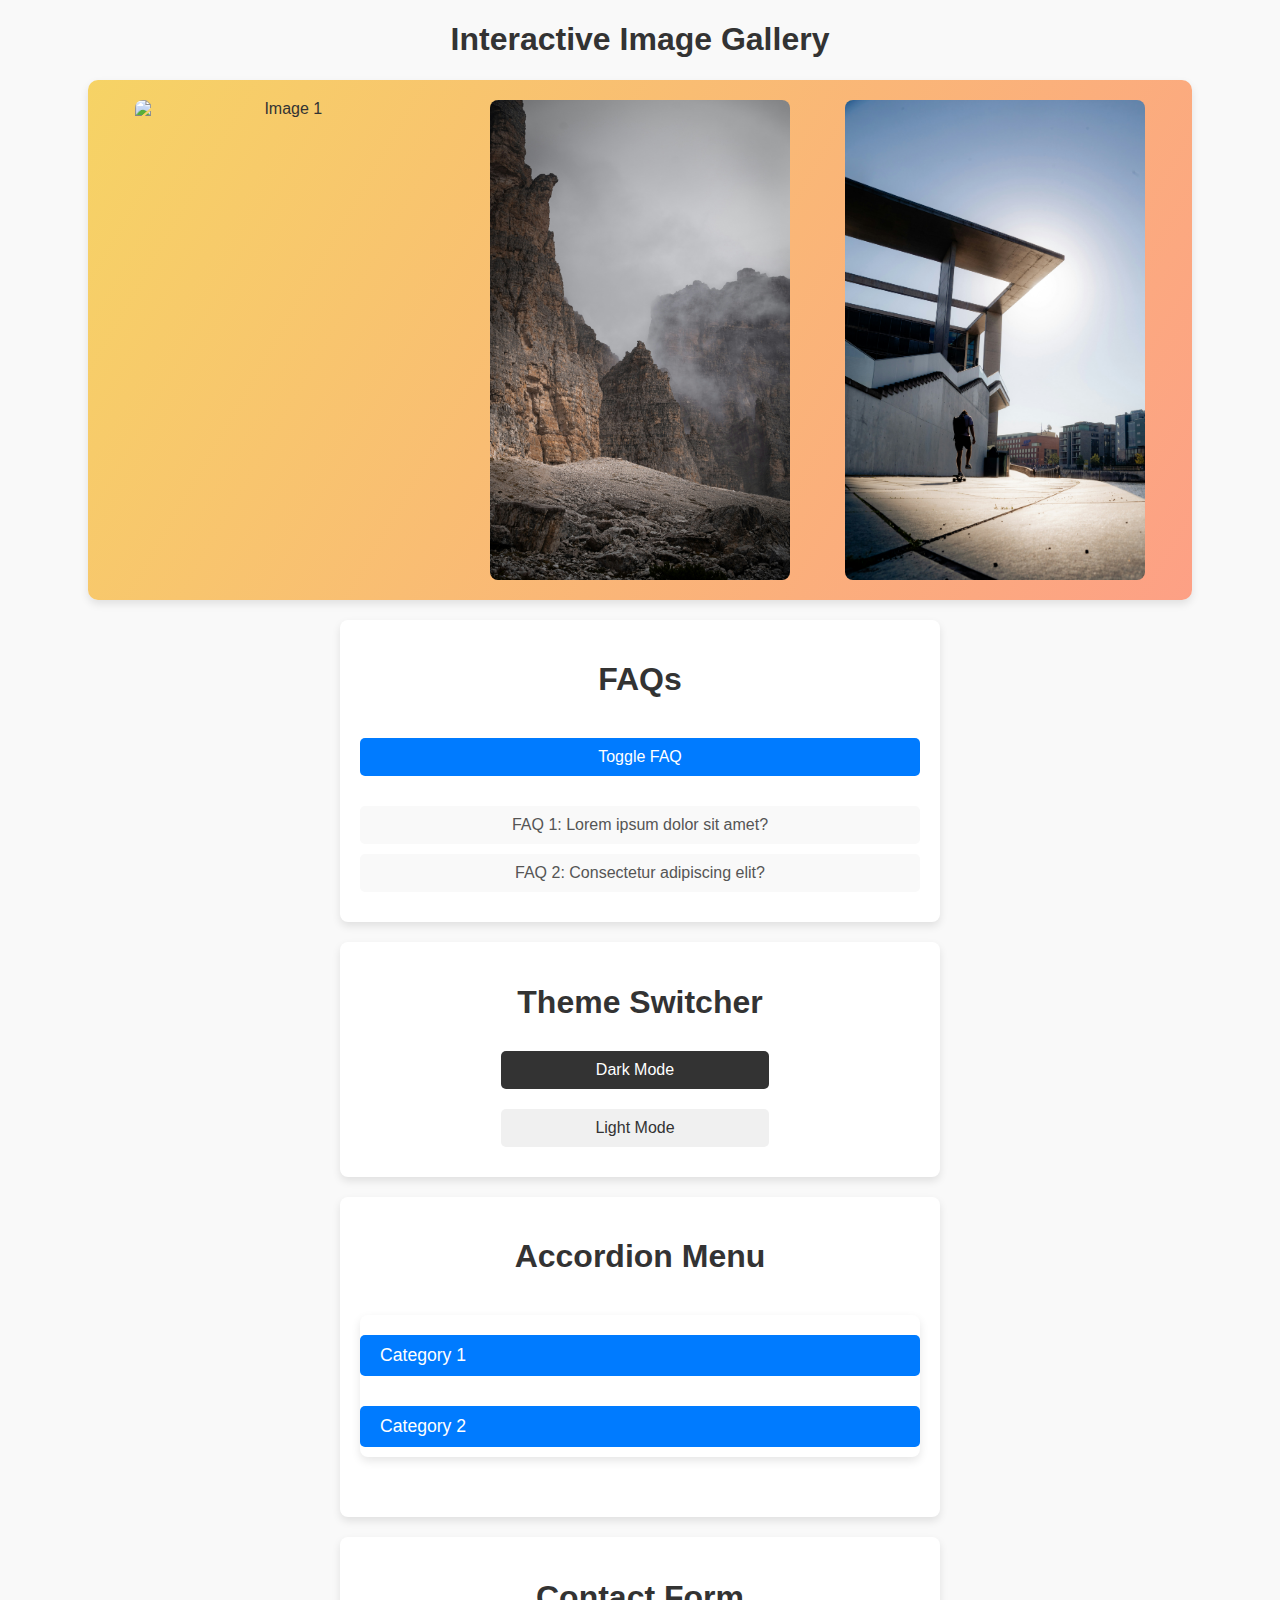
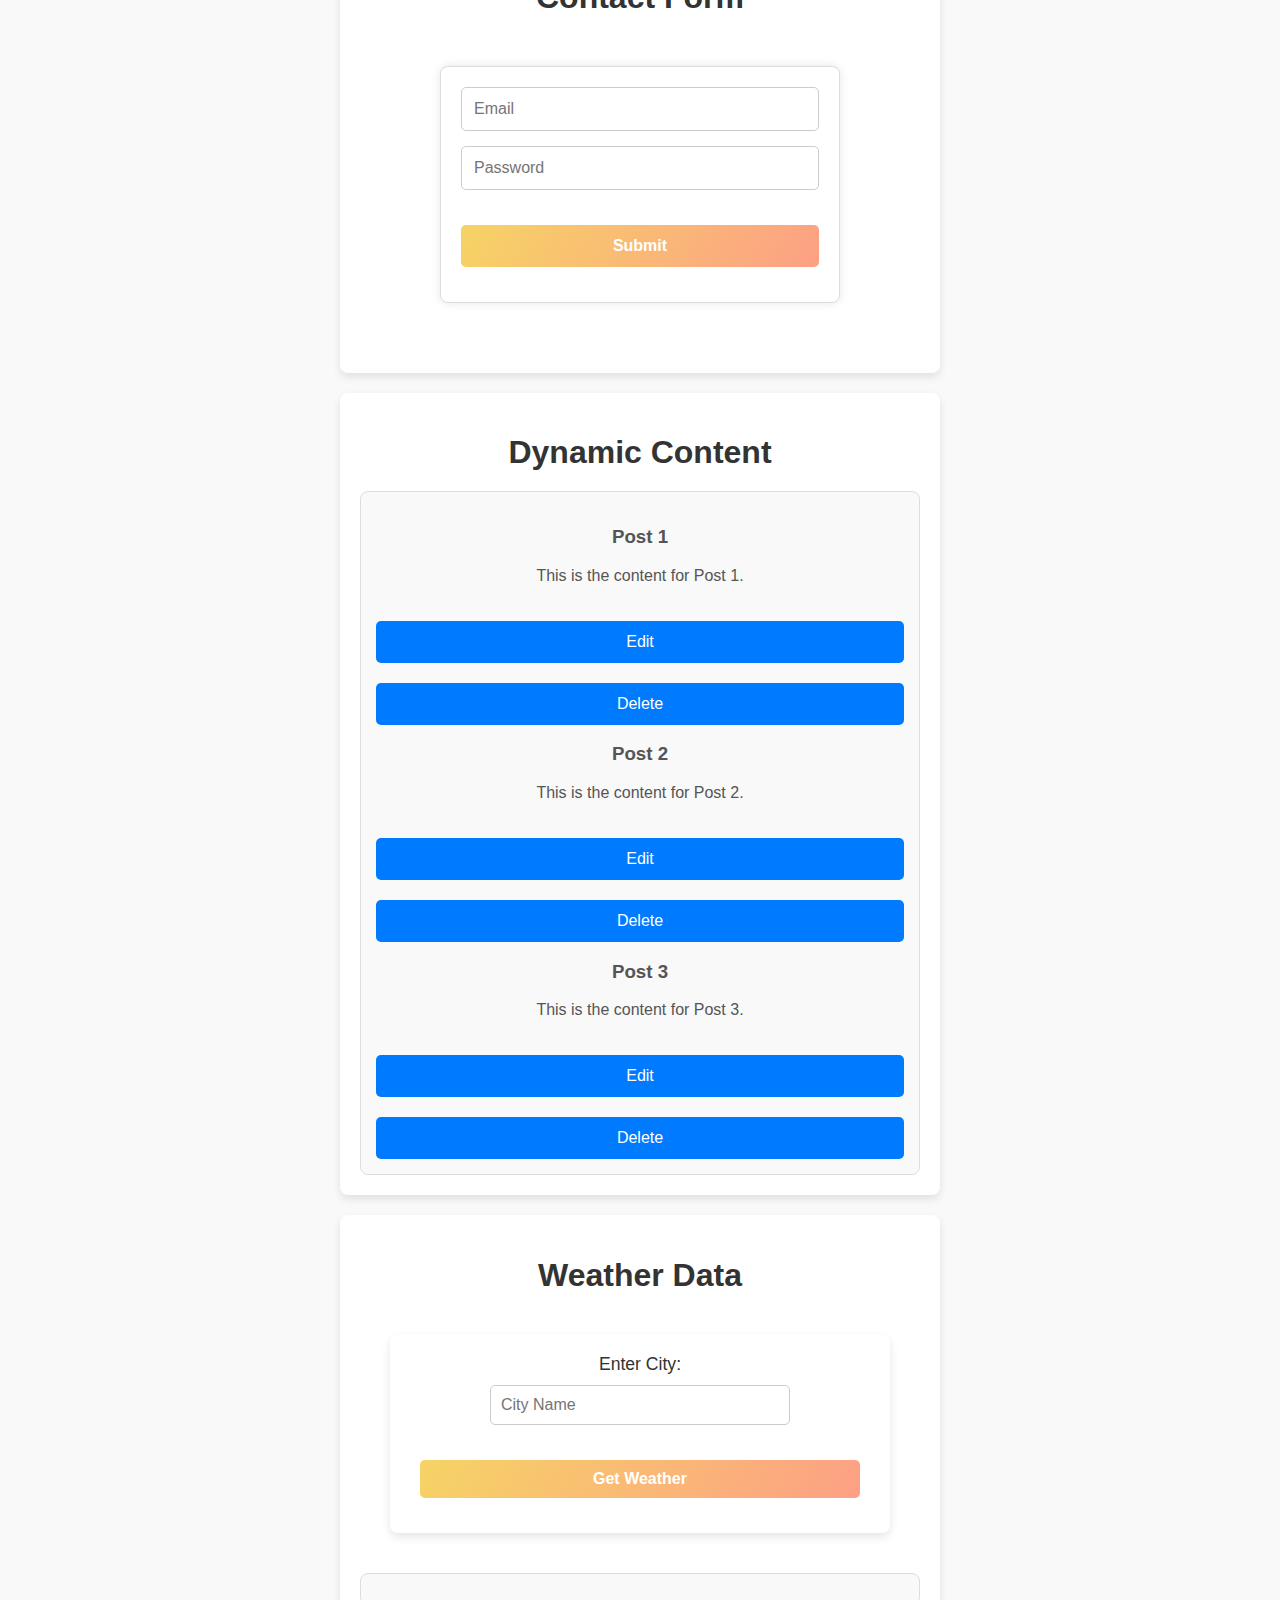
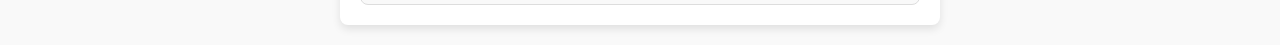
==== index.html @ 6be9c08d "Assignment 2" ====
<!DOCTYPE html>
<html lang="en">
  <head>
    <meta charset="UTF-8" />
    <meta name="viewport" content="width=device-width, initial-scale=1.0" />
    <title>Web Application</title>
    <link rel="stylesheet" href="styles\gallery.css" />
    <link rel="stylesheet" href="styles\theme.css" />
    <link rel="stylesheet" href="styles\accordion.css" />
    <link rel="stylesheet" href="styles\boy.css" />
    <link rel="stylesheet" href="styles\toastr.css" />
    <link rel="stylesheet" href="styles\faqs.css" />
    <link rel="stylesheet" href="styles\form.css" />
    <link rel="stylesheet" href="styles\content.css" />
    <link rel="stylesheet" href="styles\weather.css" />
  </head>
  <body>
    <h1 align="center">Interactive Image Gallery</h1>
    <section id="gallery" style="padding: 20px">
      <div class="gallery-thumbnails">
        <img
          src="images/image1.jpg"
          alt="Image 1"
          data-full="images/image1.jpg"
        />
        <img
          src="images/image2.jpg"
          alt="Image 2"
          data-full="images/image2.jpg"
        />
        <img
          src="images/image3.jpg"
          alt="Image 3"
          data-full="images/image3.jpg"
        />
      </div>
      <div
        id="gallery-modal"
        class="modal"
        style="display: none; margin-top: 20px"
      >
        <img class="modal-content" id="modal-image" />
        <span class="close" style="font-size: 100px">&times;</span>
      </div>
    </section>

    <div class="container">
      <section id="content-toggle">
        <h1>FAQs</h1>
        <button class="toggle-btn">Toggle FAQ</button>
        <div class="content">
          <p>FAQ 1: Lorem ipsum dolor sit amet?</p>
          <p>FAQ 2: Consectetur adipiscing elit?</p>
        </div>
      </section>
    </div>

    <section id="theme-switcher">
      <h1>Theme Switcher</h1>
      <button id="dark-mode-btn">Dark Mode</button>
      <button id="light-mode-btn">Light Mode</button>
    </section>

    <section id="accordion-menu">
      <h1>Accordion Menu</h1>
      <div class="accordion">
        <button class="accordion-btn">Category 1</button>
        <div class="accordion-content">
          <p>Details for Category 1</p>
        </div>
        <button class="accordion-btn">Category 2</button>
        <div class="accordion-content">
          <p>Details for Category 2</p>
        </div>
      </div>
    </section>

    <section id="form-section">
      <h1>Contact Form</h1>
      <form id="contact-form">
        <input type="text" id="email" placeholder="Email" />
        <input type="password" id="password" placeholder="Password" />
        <button type="submit">Submit</button>
      </form>
    </section>

    <section id="dynamic-content-section">
      <h1>Dynamic Content</h1>
      <div id="dynamic-content"></div>
    </section>

    <section id="weather-section">
      <h1>Weather Data</h1>
      <form id="weather-form">
        <label for="city-input">Enter City:</label>
        <input type="text" id="city-input" placeholder="City Name" required />
        <button type="submit">Get Weather</button>
      </form>
      <div id="weather"></div>
    </section>

    <div class="toast-container" id="toast"></div>
    <script src="https://code.jquery.com/jquery-3.6.0.min.js"></script>
    <script src="https://cdnjs.cloudflare.com/ajax/libs/toastr.js/latest/toastr.min.js"></script>
    <script src="scripts/gallery.js" defer></script>
    <script src="scripts/theme.js" defer></script>
    <script src="scripts/accordion.js" defer></script>
    <script src="scripts/form.js" defer></script>
    <script src="scripts/data.js" defer></script>
    <script src="scripts/faq.js" defer></script>
    <script src="scripts/api.js" defer></script>
  </body>
</html>
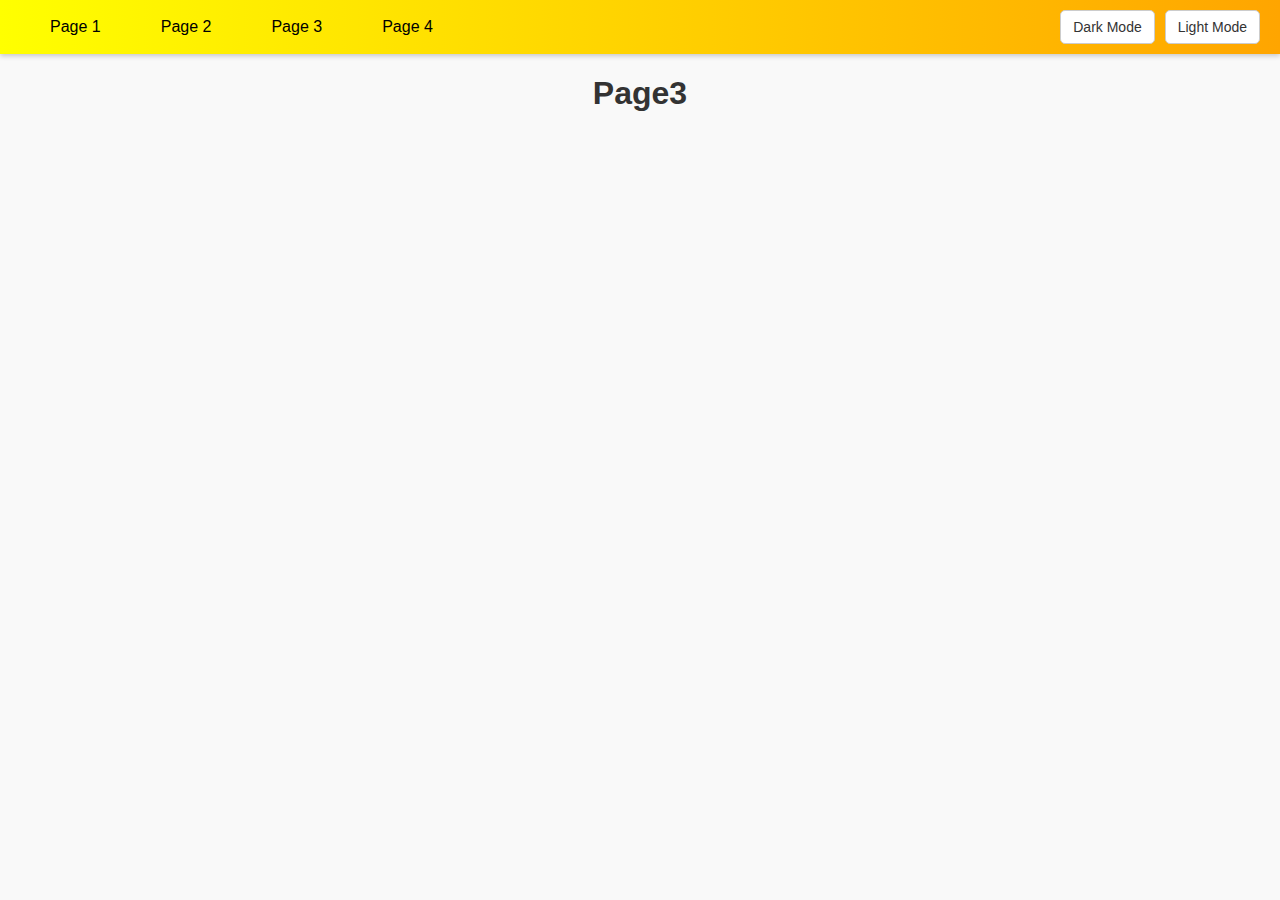
==== commit 6247a8b1: "Finished" ====
--- a/index.html
+++ b/index.html
@@ -9,105 +9,136 @@
     <link rel="stylesheet" href="styles\accordion.css" />
     <link rel="stylesheet" href="styles\boy.css" />
     <link rel="stylesheet" href="styles\toastr.css" />
-    <link rel="stylesheet" href="styles\faqs.css" />
     <link rel="stylesheet" href="styles\form.css" />
     <link rel="stylesheet" href="styles\content.css" />
     <link rel="stylesheet" href="styles\weather.css" />
+    <link rel="stylesheet" href="./assets/css/spapp.css" />
+    <link rel="stylesheet" href="./assets/css/style.css" />
+    <script
+      src="https://code.jquery.com/jquery-3.7.1.min.js"
+      integrity="sha256-/JqT3SQfawRcv/BIHPThkBvs0OEvtFFmqPF/lYI/Cxo="
+      crossorigin="anonymous"
+    ></script>
+    <style>
+      body {
+        margin: 0;
+        padding: 0;
+      }
+
+      header {
+        background: linear-gradient(
+          to right,
+          yellow,
+          orange
+        ); /* Gradient background */
+        padding: 10px 20px; /* Add padding around the header */
+        box-shadow: 0 2px 5px rgba(0, 0, 0, 0.2); /* Add slight shadow */
+      }
+
+      nav[role="navigation"] {
+        display: flex; /* Use flexbox for alignment */
+        justify-content: space-between; /* Space out the items */
+        align-items: center; /* Align items vertically */
+      }
+
+      nav[role="navigation"] ul {
+        list-style: none; /* Remove bullet points */
+        margin: 0;
+        padding: 0;
+        display: flex; /* Arrange items horizontally */
+      }
+
+      nav[role="navigation"] ul li {
+        margin: 0 15px; /* Add spacing between list items */
+      }
+
+      nav[role="navigation"] ul li a {
+        text-decoration: none; /* Remove underline */
+        color: #000; /* White text */
+        font-size: 16px; /* Set font size */
+        font-family: Arial, sans-serif; /* Clean font */
+        padding: 8px 15px; /* Add padding inside links */
+        border-radius: 5px; /* Rounded corners */
+        transition: background-color 0.3s ease; /* Smooth hover effect */
+      }
+
+      .active,
+      nav[role="navigation"] ul li a:hover {
+        background-color: darkorange; /* Slightly lighter background on hover */
+        color: white; /* Lightened text color on hover */
+      }
+
+      nav[role="navigation"] ul li a:active {
+        background-color: #444; /* Darker color when active */
+      }
+
+      #theme-switcher {
+        display: flex; /* Arrange buttons horizontally */
+        gap: 10px; /* Spacing between buttons */
+      }
+
+      #dark-mode-btn,
+      #light-mode-btn {
+        padding: 8px 12px;
+        font-size: 14px;
+        color: #333; /* Text color */
+        background-color: #fff; /* Button background */
+        border: 1px solid #ccc; /* Button border */
+        border-radius: 5px; /* Rounded corners */
+        cursor: pointer;
+        transition: background-color 0.3s ease, color 0.3s ease;
+      }
+
+      #dark-mode-btn:hover,
+      #light-mode-btn:hover {
+        background-color: #eee; /* Hover effect */
+      }
+
+      #dark-mode-btn:active,
+      #light-mode-btn:active {
+        background-color: #ddd; /* Active effect */
+      }
+    </style>
   </head>
   <body>
-    <h1 align="center">Interactive Image Gallery</h1>
-    <section id="gallery" style="padding: 20px">
-      <div class="gallery-thumbnails">
-        <img
-          src="images/image1.jpg"
-          alt="Image 1"
-          data-full="images/image1.jpg"
-        />
-        <img
-          src="images/image2.jpg"
-          alt="Image 2"
-          data-full="images/image2.jpg"
-        />
-        <img
-          src="images/image3.jpg"
-          alt="Image 3"
-          data-full="images/image3.jpg"
-        />
-      </div>
-      <div
-        id="gallery-modal"
-        class="modal"
-        style="display: none; margin-top: 20px"
-      >
-        <img class="modal-content" id="modal-image" />
-        <span class="close" style="font-size: 100px">&times;</span>
-      </div>
-    </section>
+    <header>
+      <nav role="navigation">
+        <ul>
+          <li><a href="#page1" id="navpage1">Page 1</a></li>
+          <li><a href="#page2" id="navpage2">Page 2</a></li>
+          <li><a href="#page3" id="navpage3">Page 3</a></li>
+          <li><a href="#page4" id="navpage4">Page 4</a></li>
+        </ul>
+        <div id="theme-switcher">
+          <button id="dark-mode-btn">Dark Mode</button>
+          <button id="light-mode-btn">Light Mode</button>
+        </div>
+      </nav>
+    </header>
 
-    <div class="container">
-      <section id="content-toggle">
-        <h1>FAQs</h1>
-        <button class="toggle-btn">Toggle FAQ</button>
-        <div class="content">
-          <p>FAQ 1: Lorem ipsum dolor sit amet?</p>
-          <p>FAQ 2: Consectetur adipiscing elit?</p>
-        </div>
+    <main id="spapp" role="main">
+      <section id="page1" data-load="view_1.html">
+        <h1>Page1</h1>
       </section>
-    </div>
-
-    <section id="theme-switcher">
-      <h1>Theme Switcher</h1>
-      <button id="dark-mode-btn">Dark Mode</button>
-      <button id="light-mode-btn">Light Mode</button>
-    </section>
-
-    <section id="accordion-menu">
-      <h1>Accordion Menu</h1>
-      <div class="accordion">
-        <button class="accordion-btn">Category 1</button>
-        <div class="accordion-content">
-          <p>Details for Category 1</p>
-        </div>
-        <button class="accordion-btn">Category 2</button>
-        <div class="accordion-content">
-          <p>Details for Category 2</p>
-        </div>
-      </div>
-    </section>
-
-    <section id="form-section">
-      <h1>Contact Form</h1>
-      <form id="contact-form">
-        <input type="text" id="email" placeholder="Email" />
-        <input type="password" id="password" placeholder="Password" />
-        <button type="submit">Submit</button>
-      </form>
-    </section>
-
-    <section id="dynamic-content-section">
-      <h1>Dynamic Content</h1>
-      <div id="dynamic-content"></div>
-    </section>
-
-    <section id="weather-section">
-      <h1>Weather Data</h1>
-      <form id="weather-form">
-        <label for="city-input">Enter City:</label>
-        <input type="text" id="city-input" placeholder="City Name" required />
-        <button type="submit">Get Weather</button>
-      </form>
-      <div id="weather"></div>
-    </section>
+      <section id="page2" data-load="view_2.html">
+        <h1>Page2</h1>
+      </section>
+      <section id="page3" data-load="view_3.html">
+        <h1>Page3</h1>
+      </section>
+      <section id="page4" data-load="view_4.html">
+        <h1>Page3</h1>
+      </section>
+    </main>
 
     <div class="toast-container" id="toast"></div>
-    <script src="https://code.jquery.com/jquery-3.6.0.min.js"></script>
-    <script src="https://cdnjs.cloudflare.com/ajax/libs/toastr.js/latest/toastr.min.js"></script>
+    <script src="./assets/js/custom.js"></script>
+    <script src="./assets/js/jquery.spapp.js"></script>
+    <script src="./assets/js/jquery.spapp.min.js"></script>
+
     <script src="scripts/gallery.js" defer></script>
     <script src="scripts/theme.js" defer></script>
-    <script src="scripts/accordion.js" defer></script>
     <script src="scripts/form.js" defer></script>
     <script src="scripts/data.js" defer></script>
-    <script src="scripts/faq.js" defer></script>
-    <script src="scripts/api.js" defer></script>
   </body>
 </html>
--- a/assets/css/spapp.css
+++ b/assets/css/spapp.css
@@ -0,0 +1,5 @@
+main#spapp > section { display: none; } 
+main#spapp > section:last-child { display: block; } 
+@keyframes appear { from { width:0; opacity:0; } to { width:100%; opacity:1; } } 
+main#spapp > section:target { display: block; animation: appear 0.1s linear 1; } 
+main#spapp > section:target ~ * { display: none; }